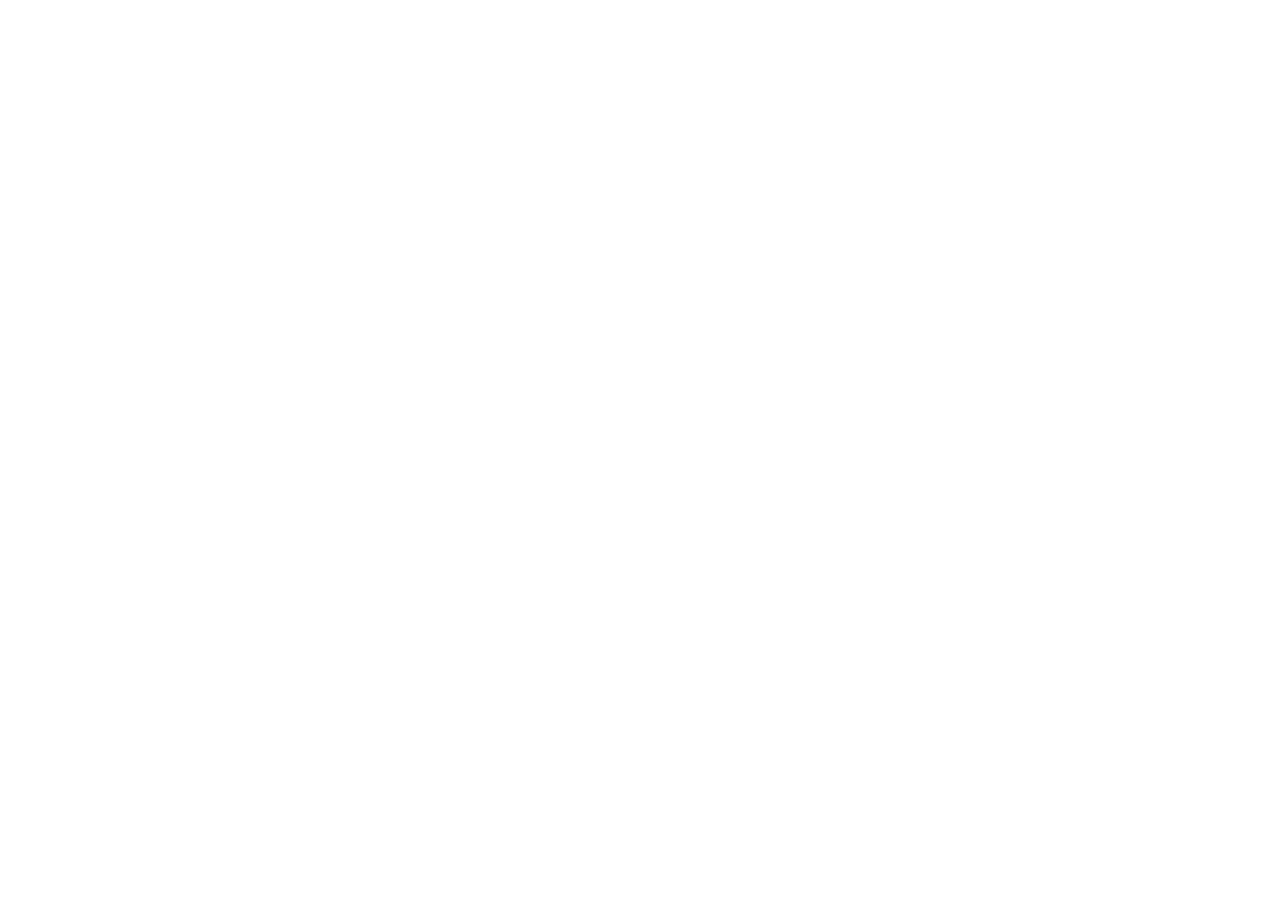
==== index.html @ ba25f109 "First Commit" ====
<!DOCTYPE html>
<html lang="en">
<head>
    <meta charset="UTF-8">
    <meta name="viewport" content="width=device-width, initial-scale=1.0">
    <link href="https://cdn.jsdelivr.net/npm/bootstrap@5.3.3/dist/css/bootstrap.min.css" rel="stylesheet" integrity="sha384-QWTKZyjpPEjISv5WaRU9OFeRpok6YctnYmDr5pNlyT2bRjXh0JMhjY6hW+ALEwIH" crossorigin="anonymous">
    
    <title>Document</title>
</head>
<body>
    


    <script src="https://cdn.jsdelivr.net/npm/bootstrap@5.3.3/dist/js/bootstrap.bundle.min.js" integrity="sha384-YvpcrYf0tY3lHB60NNkmXc5s9fDVZLESaAA55NDzOxhy9GkcIdslK1eN7N6jIeHz" crossorigin="anonymous"></script>
</body>
</html>
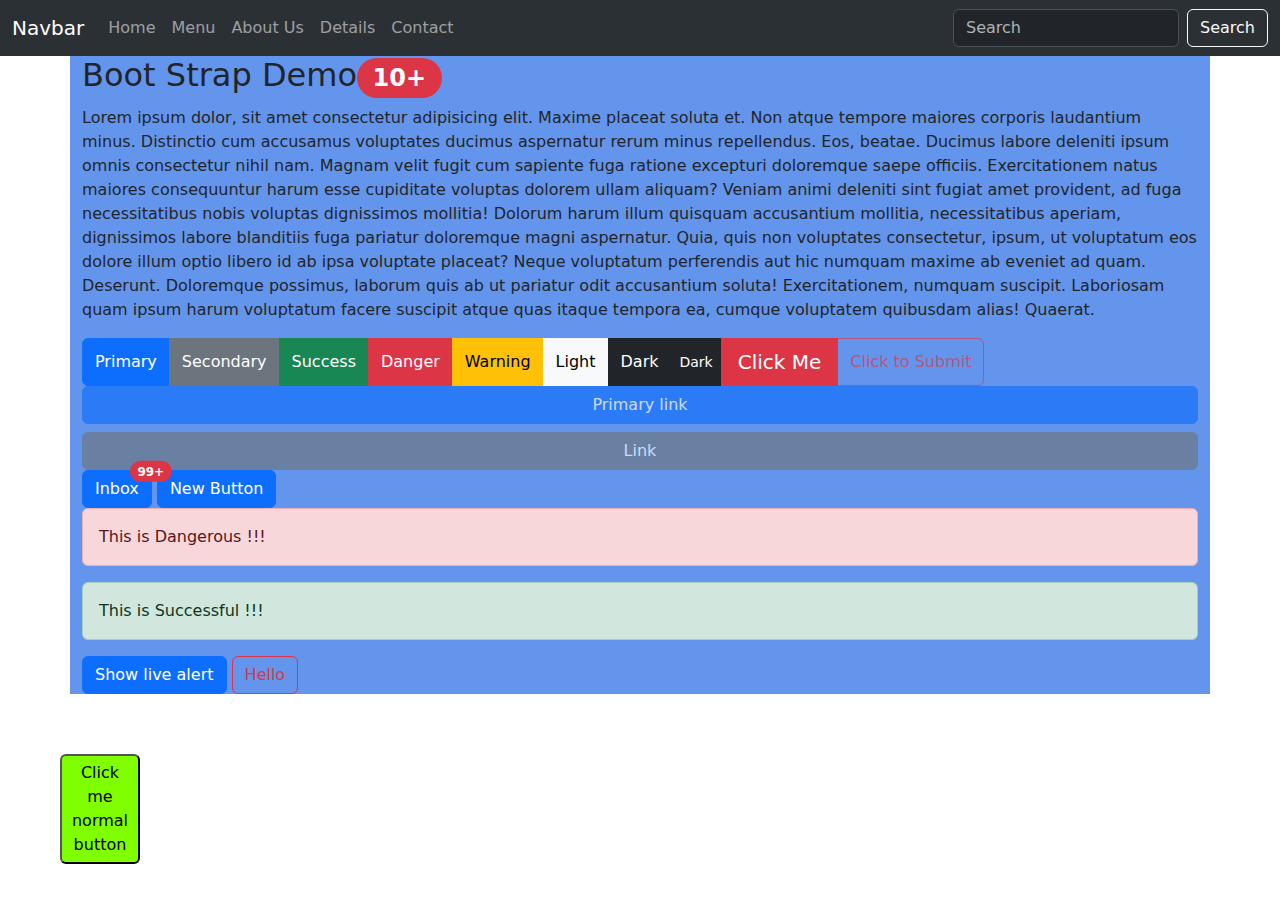
==== commit 69e17685: "New Boot Strap" ====
--- a/index.html
+++ b/index.html
@@ -4,13 +4,116 @@
     <meta charset="UTF-8">
     <meta name="viewport" content="width=device-width, initial-scale=1.0">
     <link href="https://cdn.jsdelivr.net/npm/bootstrap@5.3.3/dist/css/bootstrap.min.css" rel="stylesheet" integrity="sha384-QWTKZyjpPEjISv5WaRU9OFeRpok6YctnYmDr5pNlyT2bRjXh0JMhjY6hW+ALEwIH" crossorigin="anonymous">
+    <link rel="stylesheet" href="style.css">
     
-    <title>Document</title>
+    <title>BootStrap Learning</title>
 </head>
 <body>
-    
+    <nav class="navbar bg-body-tertiary bg-primary sticky-top navbar-expand-md" data-bs-theme="dark">
+      <div class="container-fluid">
+          <a href="#" class="navbar-brand">Navbar</a>
+          <button type="button" class="navbar-toggler" data-bs-toggle="collapse" data-bs-target="#navbarNavAltMarkup">
+            <span class="navbar-toggler-icon"></span>
+          </button>
+        <div class="collapse navbar-collapse" id="navbarNavAltMarkup">
+          <div class="navbar-nav">
+            <a class="nav-link" href="">Home</a>
+            <a class="nav-link" href="">Menu</a>
+            <a class="nav-link" href="">About Us</a>
+            <a class="nav-link" href="">Details</a>
+            <a class="nav-link" href="">Contact</a>
+          </div>
+      </div>
+      <form action="" class="d-flex">
+        <input type="search" class="form-control me-2" placeholder="Search">
+        <button class="btn btn-outline-light" type="submit">Search</button>
+    </form>
+     </div>
+        
+      
+    </nav>
+  
+  
+  <div class="container-lg">
+        <h2>Boot Strap Demo<span class="badge rounded-pill bg-danger">10+</span></h2>
+        <p>Lorem ipsum dolor, sit amet consectetur adipisicing elit. Maxime placeat soluta et. Non atque tempore maiores corporis laudantium minus. Distinctio cum accusamus voluptates ducimus aspernatur rerum minus repellendus. Eos, beatae.
+        Ducimus labore deleniti ipsum omnis consectetur nihil nam. Magnam velit fugit cum sapiente fuga ratione excepturi doloremque saepe officiis. Exercitationem natus maiores consequuntur harum esse cupiditate voluptas dolorem ullam aliquam?
+        Veniam animi deleniti sint fugiat amet provident, ad fuga necessitatibus nobis voluptas dignissimos mollitia! Dolorum harum illum quisquam accusantium mollitia, necessitatibus aperiam, dignissimos labore blanditiis fuga pariatur doloremque magni aspernatur.
+        Quia, quis non voluptates consectetur, ipsum, ut voluptatum eos dolore illum optio libero id ab ipsa voluptate placeat? Neque voluptatum perferendis aut hic numquam maxime ab eveniet ad quam. Deserunt.
+        Doloremque possimus, laborum quis ab ut pariatur odit accusantium soluta! Exercitationem, numquam suscipit. Laboriosam quam ipsum harum voluptatum facere suscipit atque quas itaque tempora ea, cumque voluptatem quibusdam alias! Quaerat.</p>
+        <div class="btn-group">
+        <button type="button" class="btn btn-primary">Primary</button>
+        <button type="button" class="btn btn-secondary">Secondary</button>
+        <button type="button" class="btn btn-success">Success</button>
+        <button type="button" class="btn btn-danger">Danger</button>
+        <button type="button" class="btn btn-warning">Warning</button>
+        <button type="button" class="btn btn-light">Light</button>
+        <button type="button" class="btn btn-dark">Dark</button>
+        <button type="button" class="btn btn-dark btn-sm">Dark</button>
+        <a href="#" class="btn btn-danger btn-lg">Click Me</a>
+        <input class="btn btn-outline-danger" type="submit" value="Click to Submit" disabled>
+      </div>
+            
+        <div class="d-grid gap-2">
+        <a href="#" class="btn btn-primary disabled" tabindex="-1" role="button" aria-disabled="true">Primary link</a>
+        <a href="#" class="btn btn-secondary disabled" tabindex="-1" role="button" aria-disabled="true">Link</a>
+        </div>
+        
+        <button type="button" class="btn btn-primary position-relative">
+            Inbox
+            <span class="position-absolute top-0 start-100 translate-middle badge rounded-pill bg-danger">
+              99+
+              <span class="visually-hidden">unread messages</span>
+            </span>
+          </button>
 
+          <button type="button" class="btn btn-primary">
+            New Button
+          <span class="position-absolute top-0 start-100 translate-middle badge rounded-pill bg-danger">
+            101
+            <span class="visually-hidden">unread messages</span>
+          </span>
+        </button>
+        <div class="alert alert-danger" role="alert">
+          This is Dangerous !!!
+        </div>
+        <div class="alert alert-success" role="alert">
+          This is Successful !!!
+        </div>
+
+        <div id="liveAlertPlaceholder"></div>
+        <button type="button" class="btn btn-primary" id="liveAlertBtn">Show live alert</button>
+
+        
+        <input type="checkbox" class="btn-check" id="btncheck1" autocomplete="off">
+        <label class="btn btn-outline-danger" for="btncheck1">Hello</label>
+
+    </div>
+
+    <button type="button" class="button">Click me normal button</button>
 
     <script src="https://cdn.jsdelivr.net/npm/bootstrap@5.3.3/dist/js/bootstrap.bundle.min.js" integrity="sha384-YvpcrYf0tY3lHB60NNkmXc5s9fDVZLESaAA55NDzOxhy9GkcIdslK1eN7N6jIeHz" crossorigin="anonymous"></script>
+    <script src="https://cdn.jsdelivr.net/npm/@popperjs/core@2.11.8/dist/umd/popper.min.js" integrity="sha384-I7E8VVD/ismYTF4hNIPjVp/Zjvgyol6VFvRkX/vR+Vc4jQkC+hVqc2pM8ODewa9r" crossorigin="anonymous"></script>
+    <script>
+              const alertPlaceholder = document.getElementById('liveAlertPlaceholder')
+        const appendAlert = (message, type) => {
+          const wrapper = document.createElement('div')
+          wrapper.innerHTML = [
+            `<div class="alert alert-${type} alert-dismissible" role="alert">`,
+            `   <div>${message}</div>`,
+            '   <button type="button" class="btn-close" data-bs-dismiss="alert" aria-label="Close"></button>',
+            '</div>'
+          ].join('')
+
+          alertPlaceholder.append(wrapper)
+        }
+
+        const alertTrigger = document.getElementById('liveAlertBtn')
+        if (alertTrigger) {
+          alertTrigger.addEventListener('click', () => {
+            appendAlert('Nice, you triggered this alert message!', 'success')
+          })
+        }
+    </script>
 </body>
 </html>--- a/style.css
+++ b/style.css
@@ -0,0 +1,25 @@
+*{
+    margin: 0;
+    padding: 0;
+    box-sizing: border-box;
+}
+
+.container, .container-lg{
+    background-color: cornflowerblue;
+}
+.button{
+    background-color: chartreuse;
+    margin: 60px;
+    padding: 5px;
+    width: 80px;
+    border-radius: 6px;
+}
+
+.button:hover{
+    background-color: rgb(0, 255, 68);
+    border: 2px solid red;
+}
+
+.btn:hover{
+    border: 2px solid red;
+}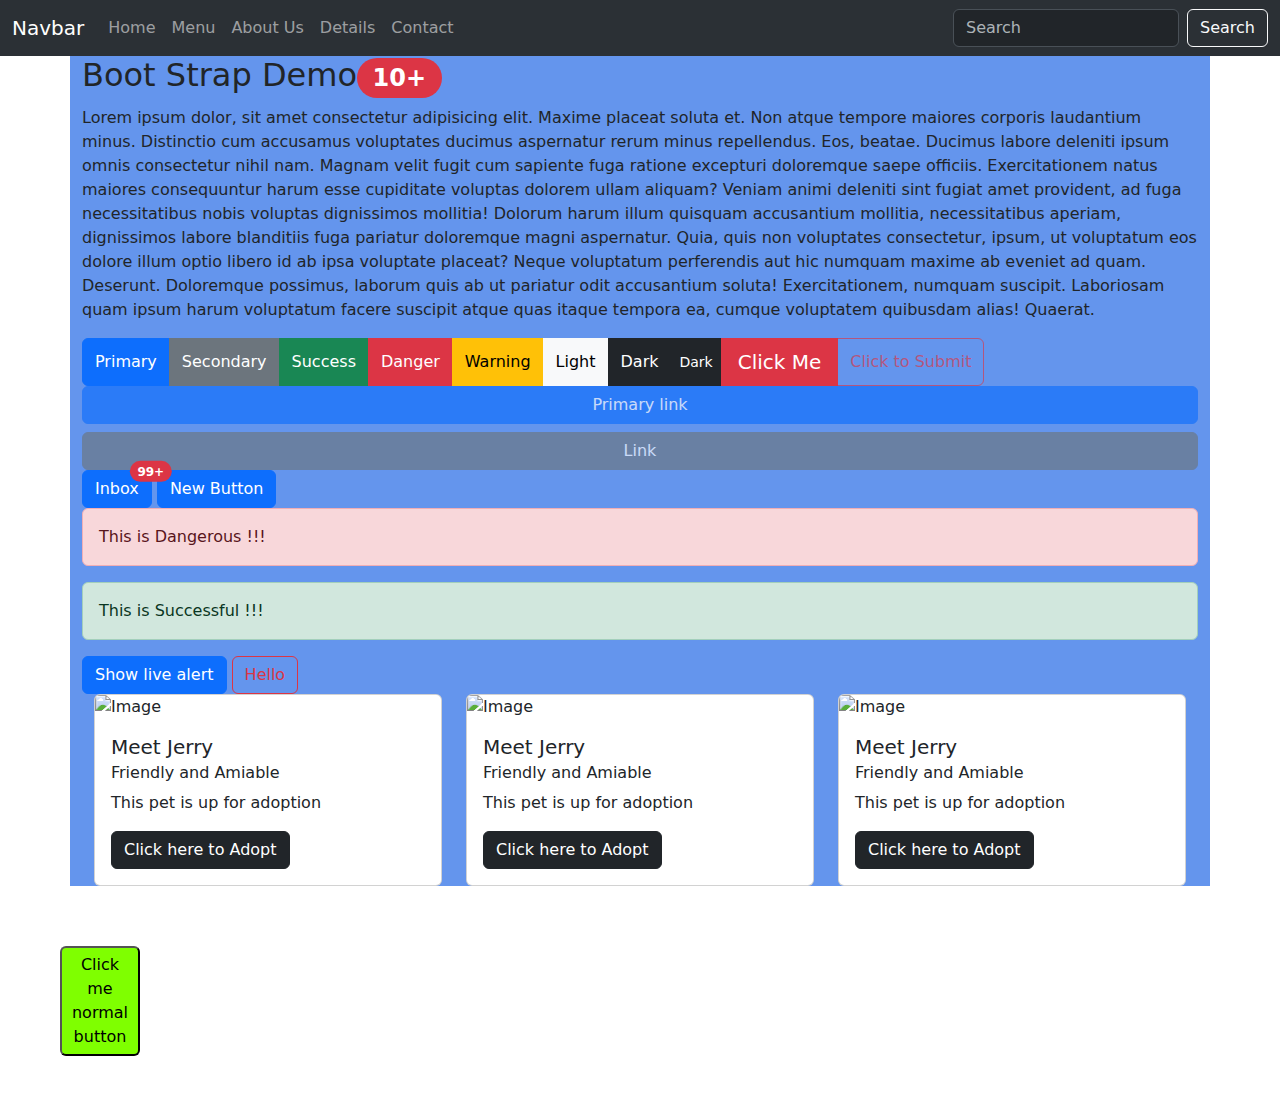
==== commit 58164c50: "BotStrap with Cards" ====
--- a/index.html
+++ b/index.html
@@ -88,7 +88,61 @@
         <input type="checkbox" class="btn-check" id="btncheck1" autocomplete="off">
         <label class="btn btn-outline-danger" for="btncheck1">Hello</label>
 
+      <div class="container">
+           <div class="row">
+
+            <div class="col-sm-6 col-md-4">
+              
+              <div class="card" >
+                <img class="card-img-top" src="/1.jpg" alt="Image" />
+                <div class="card-body">
+                  
+                  <h5 class="card-title">Meet Jerry</h5>
+                  <h6 class="card-subtitle mb-2 text-bodysecondry">Friendly and Amiable</h6>
+                  <p class="card-text">This pet is up for adoption</p>
+                  <a href="#" class="btn btn-dark">Click here to Adopt</a>
+                
+                </div>
+              </div>
+            </div>
+            
+           
+            <div class="col-sm-6 col-md-4"> 
+              <div class="card" >
+                <img class="card-img-top" src="/1.jpg" alt="Image" />
+                <div class="card-body">
+                  
+                  <h5 class="card-title">Meet Jerry</h5>
+                  <h6 class="card-subtitle mb-2 text-bodysecondry">Friendly and Amiable</h6>
+                  <p class="card-text">This pet is up for adoption</p>
+                  <a href="#" class="btn btn-dark">Click here to Adopt</a>
+                
+                </div>
+              </div>
+            </div>
+            
+            
+            <div class="col-sm-6 col-md-4">
+              <div class="card">
+                <img class="card-img-top" src="/1.jpg" alt="Image" />
+                <div class="card-body">
+                  
+                  <h5 class="card-title">Meet Jerry</h5>
+                  <h6 class="card-subtitle mb-2 text-bodysecondry">Friendly and Amiable</h6>
+                  <p class="card-text">This pet is up for adoption</p>
+                  <a href="#" class="btn btn-dark">Click here to Adopt</a>
+                
+                </div>
+              </div>
+            </div>
+           </div>
+      </div>
     </div>
+  </div>
+</div>
+
+    
+
 
     <button type="button" class="button">Click me normal button</button>
 
--- a/style.css
+++ b/style.css
@@ -15,11 +15,16 @@
     border-radius: 6px;
 }
 
-.button:hover{
+/* .button:hover{
     background-color: rgb(0, 255, 68);
     border: 2px solid red;
 }
 
 .btn:hover{
     border: 2px solid red;
+} */
+
+.card:hover{
+    transform: scale(120%);
+    z-index: 1;
 }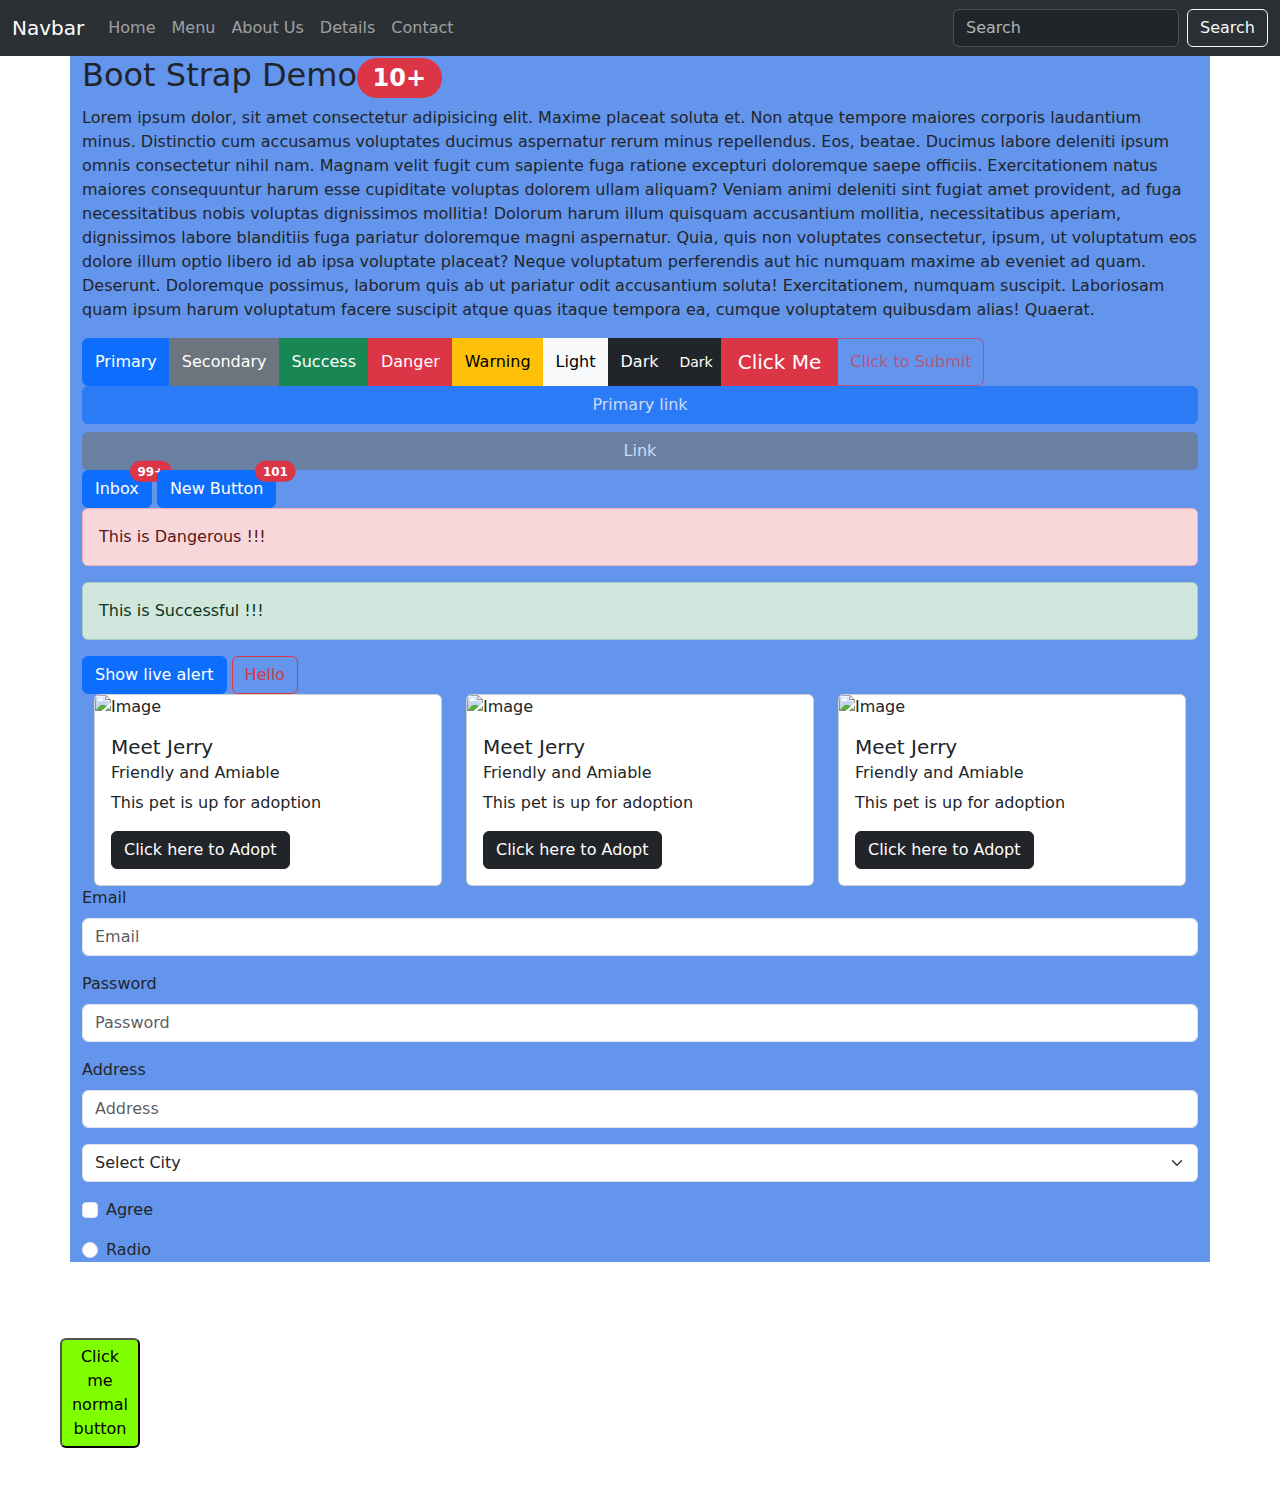
==== commit 18a6c16f: "With Comments" ====
--- a/index.html
+++ b/index.html
@@ -8,140 +8,197 @@
     
     <title>BootStrap Learning</title>
 </head>
-<body>
-    <nav class="navbar bg-body-tertiary bg-primary sticky-top navbar-expand-md" data-bs-theme="dark">
-      <div class="container-fluid">
-          <a href="#" class="navbar-brand">Navbar</a>
-          <button type="button" class="navbar-toggler" data-bs-toggle="collapse" data-bs-target="#navbarNavAltMarkup">
-            <span class="navbar-toggler-icon"></span>
-          </button>
-        <div class="collapse navbar-collapse" id="navbarNavAltMarkup">
-          <div class="navbar-nav">
-            <a class="nav-link" href="">Home</a>
-            <a class="nav-link" href="">Menu</a>
-            <a class="nav-link" href="">About Us</a>
-            <a class="nav-link" href="">Details</a>
-            <a class="nav-link" href="">Contact</a>
-          </div>
-      </div>
-      <form action="" class="d-flex">
-        <input type="search" class="form-control me-2" placeholder="Search">
-        <button class="btn btn-outline-light" type="submit">Search</button>
-    </form>
-     </div>
-        
-      
-    </nav>
-  
-  
-  <div class="container-lg">
-        <h2>Boot Strap Demo<span class="badge rounded-pill bg-danger">10+</span></h2>
-        <p>Lorem ipsum dolor, sit amet consectetur adipisicing elit. Maxime placeat soluta et. Non atque tempore maiores corporis laudantium minus. Distinctio cum accusamus voluptates ducimus aspernatur rerum minus repellendus. Eos, beatae.
-        Ducimus labore deleniti ipsum omnis consectetur nihil nam. Magnam velit fugit cum sapiente fuga ratione excepturi doloremque saepe officiis. Exercitationem natus maiores consequuntur harum esse cupiditate voluptas dolorem ullam aliquam?
-        Veniam animi deleniti sint fugiat amet provident, ad fuga necessitatibus nobis voluptas dignissimos mollitia! Dolorum harum illum quisquam accusantium mollitia, necessitatibus aperiam, dignissimos labore blanditiis fuga pariatur doloremque magni aspernatur.
-        Quia, quis non voluptates consectetur, ipsum, ut voluptatum eos dolore illum optio libero id ab ipsa voluptate placeat? Neque voluptatum perferendis aut hic numquam maxime ab eveniet ad quam. Deserunt.
-        Doloremque possimus, laborum quis ab ut pariatur odit accusantium soluta! Exercitationem, numquam suscipit. Laboriosam quam ipsum harum voluptatum facere suscipit atque quas itaque tempora ea, cumque voluptatem quibusdam alias! Quaerat.</p>
-        <div class="btn-group">
-        <button type="button" class="btn btn-primary">Primary</button>
-        <button type="button" class="btn btn-secondary">Secondary</button>
-        <button type="button" class="btn btn-success">Success</button>
-        <button type="button" class="btn btn-danger">Danger</button>
-        <button type="button" class="btn btn-warning">Warning</button>
-        <button type="button" class="btn btn-light">Light</button>
-        <button type="button" class="btn btn-dark">Dark</button>
-        <button type="button" class="btn btn-dark btn-sm">Dark</button>
-        <a href="#" class="btn btn-danger btn-lg">Click Me</a>
-        <input class="btn btn-outline-danger" type="submit" value="Click to Submit" disabled>
-      </div>
-            
-        <div class="d-grid gap-2">
-        <a href="#" class="btn btn-primary disabled" tabindex="-1" role="button" aria-disabled="true">Primary link</a>
-        <a href="#" class="btn btn-secondary disabled" tabindex="-1" role="button" aria-disabled="true">Link</a>
-        </div>
-        
-        <button type="button" class="btn btn-primary position-relative">
-            Inbox
-            <span class="position-absolute top-0 start-100 translate-middle badge rounded-pill bg-danger">
-              99+
-              <span class="visually-hidden">unread messages</span>
-            </span>
-          </button>
-
-          <button type="button" class="btn btn-primary">
-            New Button
-          <span class="position-absolute top-0 start-100 translate-middle badge rounded-pill bg-danger">
-            101
-            <span class="visually-hidden">unread messages</span>
-          </span>
-        </button>
-        <div class="alert alert-danger" role="alert">
-          This is Dangerous !!!
-        </div>
-        <div class="alert alert-success" role="alert">
-          This is Successful !!!
-        </div>
-
-        <div id="liveAlertPlaceholder"></div>
-        <button type="button" class="btn btn-primary" id="liveAlertBtn">Show live alert</button>
-
-        
-        <input type="checkbox" class="btn-check" id="btncheck1" autocomplete="off">
-        <label class="btn btn-outline-danger" for="btncheck1">Hello</label>
-
-      <div class="container">
-           <div class="row">
-
-            <div class="col-sm-6 col-md-4">
-              
-              <div class="card" >
-                <img class="card-img-top" src="/1.jpg" alt="Image" />
-                <div class="card-body">
-                  
-                  <h5 class="card-title">Meet Jerry</h5>
-                  <h6 class="card-subtitle mb-2 text-bodysecondry">Friendly and Amiable</h6>
-                  <p class="card-text">This pet is up for adoption</p>
-                  <a href="#" class="btn btn-dark">Click here to Adopt</a>
-                
+
+      <body>
+        <!-- Navbar with Colapsable function at smaller screen size -->  
+        <nav class="navbar bg-body-tertiary bg-primary sticky-top navbar-expand-md" data-bs-theme="dark">
+            <div class="container-fluid">
+                <a href="#" class="navbar-brand">Navbar</a>
+                <button type="button" class="navbar-toggler" data-bs-toggle="collapse" data-bs-target="#navbarNavAltMarkup">
+                  <span class="navbar-toggler-icon"></span>
+                </button>
+              <div class="collapse navbar-collapse" id="navbarNavAltMarkup">
+                <div class="navbar-nav">
+                  <a class="nav-link" href="">Home</a>
+                  <a class="nav-link" href="">Menu</a>
+                  <a class="nav-link" href="">About Us</a>
+                  <a class="nav-link" href="">Details</a>
+                  <a class="nav-link" href="">Contact</a>
                 </div>
-              </div>
             </div>
             
-           
-            <div class="col-sm-6 col-md-4"> 
-              <div class="card" >
-                <img class="card-img-top" src="/1.jpg" alt="Image" />
-                <div class="card-body">
-                  
-                  <h5 class="card-title">Meet Jerry</h5>
-                  <h6 class="card-subtitle mb-2 text-bodysecondry">Friendly and Amiable</h6>
-                  <p class="card-text">This pet is up for adoption</p>
-                  <a href="#" class="btn btn-dark">Click here to Adopt</a>
+            <!-- Search Form in Nav -->
+            <form action="" class="d-flex">
+              <input type="search" class="form-control me-2" placeholder="Search">
+              <button class="btn btn-outline-light" type="submit">Search</button>
+          </form>
+          </div>
+          </nav>
+        
+        
+        <div class="container-lg">
+              <h2>Boot Strap Demo<span class="badge rounded-pill bg-danger">10+</span></h2>
+              <p>Lorem ipsum dolor, sit amet consectetur adipisicing elit. Maxime placeat soluta et. Non atque tempore maiores corporis laudantium minus. Distinctio cum accusamus voluptates ducimus aspernatur rerum minus repellendus. Eos, beatae.
+              Ducimus labore deleniti ipsum omnis consectetur nihil nam. Magnam velit fugit cum sapiente fuga ratione excepturi doloremque saepe officiis. Exercitationem natus maiores consequuntur harum esse cupiditate voluptas dolorem ullam aliquam?
+              Veniam animi deleniti sint fugiat amet provident, ad fuga necessitatibus nobis voluptas dignissimos mollitia! Dolorum harum illum quisquam accusantium mollitia, necessitatibus aperiam, dignissimos labore blanditiis fuga pariatur doloremque magni aspernatur.
+              Quia, quis non voluptates consectetur, ipsum, ut voluptatum eos dolore illum optio libero id ab ipsa voluptate placeat? Neque voluptatum perferendis aut hic numquam maxime ab eveniet ad quam. Deserunt.
+              Doloremque possimus, laborum quis ab ut pariatur odit accusantium soluta! Exercitationem, numquam suscipit. Laboriosam quam ipsum harum voluptatum facere suscipit atque quas itaque tempora ea, cumque voluptatem quibusdam alias! Quaerat.</p>
+              
+              <!-- Button Group and multiple Styles -->
+              <div class="btn-group">
+              <button type="button" class="btn btn-primary">Primary</button>
+              <button type="button" class="btn btn-secondary">Secondary</button>
+              <button type="button" class="btn btn-success">Success</button>
+              <button type="button" class="btn btn-danger">Danger</button>
+              <button type="button" class="btn btn-warning">Warning</button>
+              <button type="button" class="btn btn-light">Light</button>
+              <button type="button" class="btn btn-dark">Dark</button>
+              <button type="button" class="btn btn-dark btn-sm">Dark</button>
+              <a href="#" class="btn btn-danger btn-lg">Click Me</a>
+              <input class="btn btn-outline-danger" type="submit" value="Click to Submit" disabled>
+            </div>
+                  
+            <!-- Disabled Button with full block width -->  
+            <div class="d-grid gap-2">
+              <a href="#" class="btn btn-primary disabled" tabindex="-1" role="button" aria-disabled="true">Primary link</a>
+              <a href="#" class="btn btn-secondary disabled" tabindex="-1" role="button" aria-disabled="true">Link</a>
+              </div>
+              
+              
+              <!-- Button with Pill -->              
+              <button type="button" class="btn btn-primary position-relative">
+                  Inbox
+                  <span class="position-absolute top-0 start-100 translate-middle badge rounded-pill bg-danger">
+                    99+
+                    <span class="visually-hidden">unread messages</span>
+                  </span>
+                </button>
+
+                <!-- Button with Pill Trying Positions works when position relative given on parent in this case the Button and absolute on the pill-->
+                <button type="button" class="btn btn-primary position-relative">
+                  New Button
+                <span class="position-absolute top-0 start-100 translate-middle badge rounded-pill bg-danger">
+                  101
+                  <span class="visually-hidden">unread messages</span>
+                </span>
+              
+                <!-- Alerts in Bootstrap -->
+              </button>
+              <div class="alert alert-danger" role="alert">
+                This is Dangerous !!!
+              </div>
+              <div class="alert alert-success" role="alert">
+                This is Successful !!!
+              </div>
+
+              <!-- Live Alert Button and Dissmiss -->
+              <div id="liveAlertPlaceholder"></div>
+              <button type="button" class="btn btn-primary" id="liveAlertBtn">Show live alert</button>
+
+              <!-- Button Checkbox -->
+              <input type="checkbox" class="btn-check" id="btncheck1" autocomplete="off">
+              <label class="btn btn-outline-danger" for="btncheck1">Hello</label>
+
+              <!-- Card Container -->
+            <div class="container">
+                <div class="row">
+
+                  <div class="col-sm-6 col-md-4">
+                    
+                    <div class="card" >
+                      <img class="card-img-top" src="/1.jpg" alt="Image" />
+                      <div class="card-body">
+                        
+                        <h5 class="card-title">Meet Jerry</h5>
+                        <h6 class="card-subtitle mb-2 text-bodysecondry">Friendly and Amiable</h6>
+                        <p class="card-text">This pet is up for adoption</p>
+                        <a href="#" class="btn btn-dark">Click here to Adopt</a>
+                      
+                      </div>
+                    </div>
+                  </div>
+                  
                 
+                  <div class="col-sm-6 col-md-4"> 
+                    <div class="card" >
+                      <img class="card-img-top" src="/1.jpg" alt="Image" />
+                      <div class="card-body">
+                        
+                        <h5 class="card-title">Meet Jerry</h5>
+                        <h6 class="card-subtitle mb-2 text-bodysecondry">Friendly and Amiable</h6>
+                        <p class="card-text">This pet is up for adoption</p>
+                        <a href="#" class="btn btn-dark">Click here to Adopt</a>
+                      
+                      </div>
+                    </div>
+                  </div>
+                  
+                  
+                  <div class="col-sm-6 col-md-4">
+                    <div class="card">
+                      <img class="card-img-top" src="/1.jpg" alt="Image" />
+                      <div class="card-body">
+                        
+                        <h5 class="card-title">Meet Jerry</h5>
+                        <h6 class="card-subtitle mb-2 text-bodysecondry">Friendly and Amiable</h6>
+                        <p class="card-text">This pet is up for adoption</p>
+                        <a href="#" class="btn btn-dark">Click here to Adopt</a>
+                      
+                      </div>
+                    </div>
+                  </div>
                 </div>
-              </div>
             </div>
+  
+            <!-- Form Bubmit -->     
+            <form action="submit">
+              
+                <div class="mb-3">        
+                  <label for="email" class="form-label">Email</label>
+                  <input type="text"class="form-control" placeholder="Email" id="email">
+                  </div>
+
+                  <div class="mb-3">
+                  <label for="password" class="form-label">Password</label>
+                  <input type="password"class="form-control" placeholder="Password" id="password">
+                  </div>
+                  
+                  <div class="mb-3">
+                  <label for="address" class="form-label">Address</label>
+                  <input type="text"class="form-control" placeholder="Address" id="address">
+               </div>
+
+               <!-- Options Drowpdown -->
+              <div class="mb-3">
+                <select class="form-select">
+                  <option selected>Select City</option>
+                  <option value="1">Delhi</option>
+                  <option value="2">Mumbai</option>
+                  <option value="3">Banglore</option>
+                </select>
+              </div>
+
+              <!-- Check Box -->
+              <div class="form-check mb-3">
+                <input class="form-check-input" type="checkbox" id="agree">
+                <label class="form-check-label" for="agree">Agree</label>
+              </div>
+
+              <!-- Radio Button -->
+              <div class="form-check mb-3">
+                <input class="form-check-input" type="radio" id="radio">
+                <label class="form-check-label" for="radio">Radio</label>
+              </div>
+        
+            </form>
             
-            
-            <div class="col-sm-6 col-md-4">
-              <div class="card">
-                <img class="card-img-top" src="/1.jpg" alt="Image" />
-                <div class="card-body">
-                  
-                  <h5 class="card-title">Meet Jerry</h5>
-                  <h6 class="card-subtitle mb-2 text-bodysecondry">Friendly and Amiable</h6>
-                  <p class="card-text">This pet is up for adoption</p>
-                  <a href="#" class="btn btn-dark">Click here to Adopt</a>
-                
-                </div>
-              </div>
-            </div>
-           </div>
-      </div>
-    </div>
-  </div>
-</div>
-
-    
+              
+          </div>
+          
+       
+      
+
+  
 
 
     <button type="button" class="button">Click me normal button</button>
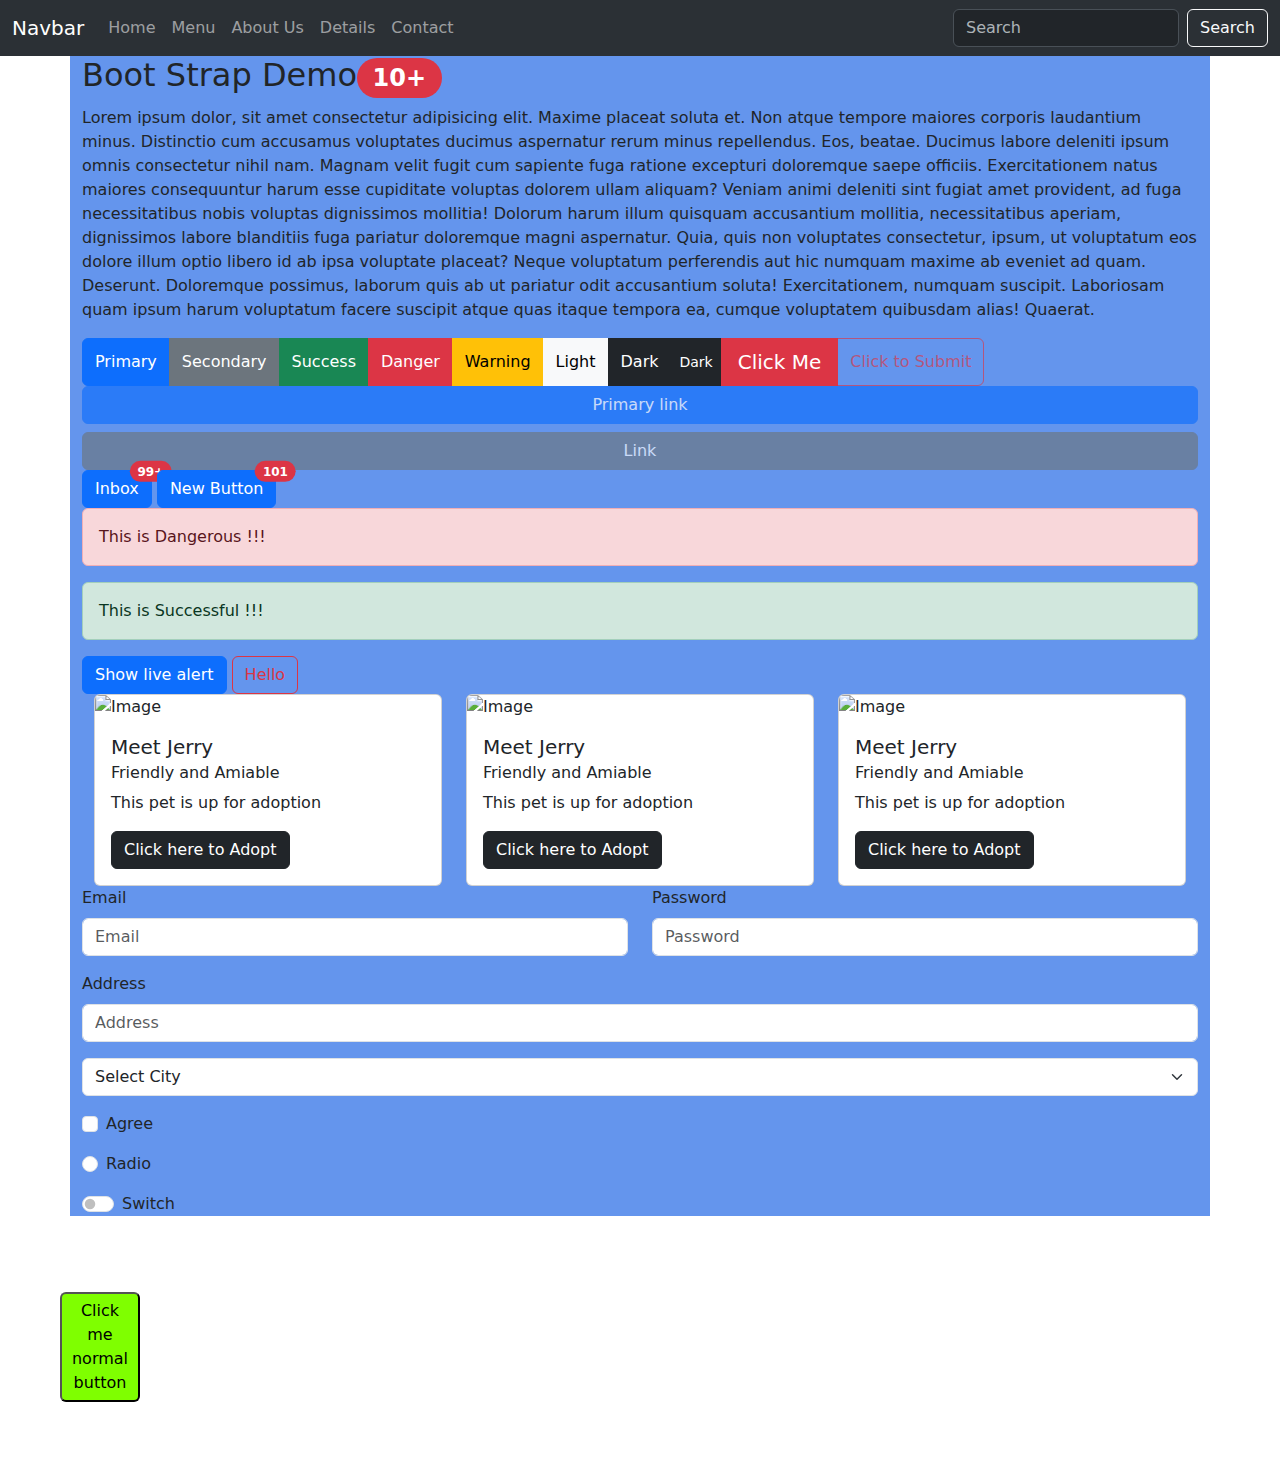
==== commit def9bbc8: "Form, Radio, Checkbox and Switch" ====
--- a/index.html
+++ b/index.html
@@ -150,22 +150,25 @@
                 </div>
             </div>
   
-            <!-- Form Bubmit -->     
+            <!-- Form Submit -->     
             <form action="submit">
               
-                <div class="mb-3">        
+                <div class="row">
+                  <div class="mb-3 col-md-6">
                   <label for="email" class="form-label">Email</label>
                   <input type="text"class="form-control" placeholder="Email" id="email">
                   </div>
 
-                  <div class="mb-3">
+                  <div class="mb-3 col-md-6">
                   <label for="password" class="form-label">Password</label>
                   <input type="password"class="form-control" placeholder="Password" id="password">
                   </div>
+                </div>
                   
                   <div class="mb-3">
                   <label for="address" class="form-label">Address</label>
                   <input type="text"class="form-control" placeholder="Address" id="address">
+
                </div>
 
                <!-- Options Drowpdown -->
@@ -188,6 +191,12 @@
               <div class="form-check mb-3">
                 <input class="form-check-input" type="radio" id="radio">
                 <label class="form-check-label" for="radio">Radio</label>
+              </div>
+              
+              <!-- Switches -->
+              <div class="form-check form-switch mb-3">
+                <input class="form-check-input" type="checkbox" role="switch" id="switch">
+                <label class="form-check-label" for="switch">Switch</label>
               </div>
         
             </form>
